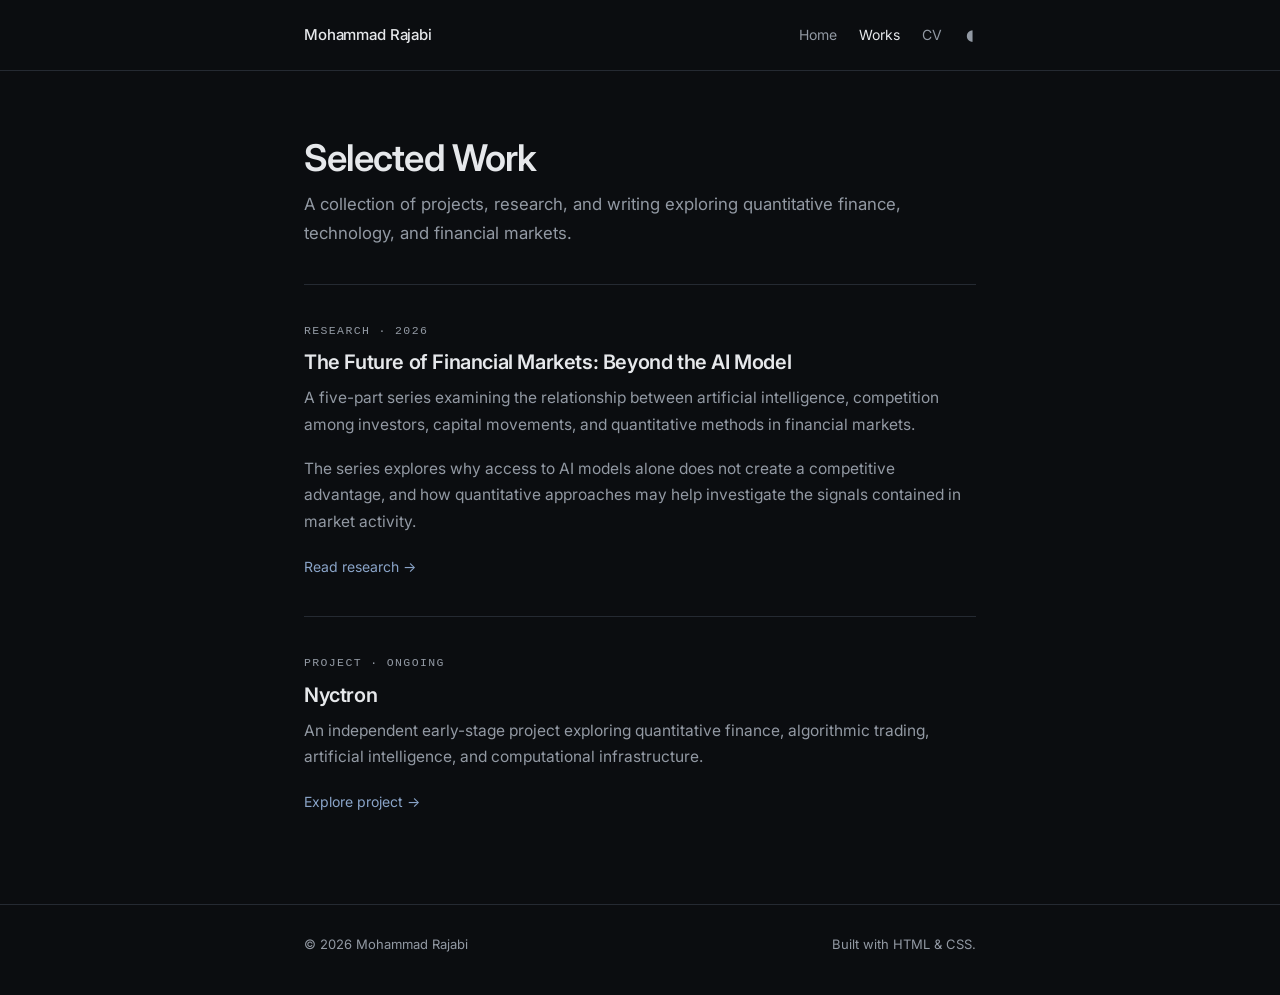
==== works.html @ 16e27b31 "first version of website by deepseek" ====
<!DOCTYPE html>
<html lang="en" data-theme="dark">
<head>
  <meta charset="utf-8">
  <meta name="viewport" content="width=device-width, initial-scale=1">

  <title>Selected Work — Mohammad Rajabi</title>
  <meta name="description" content="Selected projects, research, and writing on quantitative finance, algorithmic trading, and technology.">

  <meta property="og:type" content="website">
  <meta property="og:title" content="Selected Work — Mohammad Rajabi">
  <meta property="og:description" content="Selected projects, research, and writing on quantitative finance, algorithmic trading, and technology.">

  <link rel="icon" href="assets/images/favicon.svg" type="image/svg+xml">

  <!-- Applies the saved theme before first paint. -->
  <script src="assets/js/theme.js"></script>

  <link rel="preconnect" href="https://fonts.googleapis.com">
  <link rel="preconnect" href="https://fonts.gstatic.com" crossorigin>
  <link rel="stylesheet" href="https://fonts.googleapis.com/css2?family=Inter:wght@400;500;600&display=swap">
  <link rel="stylesheet" href="assets/css/style.css">
</head>
<body>

  <a class="skip-link" href="#main">Skip to content</a>

  <header class="site-header">
    <div class="container header-inner">
      <a class="brand" href="index.html">Mohammad Rajabi</a>

      <nav class="nav" aria-label="Primary">
        <a href="index.html">Home</a>
        <a href="works.html" aria-current="page">Works</a>
        <a href="cv.pdf">CV</a>
        <button class="theme-toggle" type="button" data-theme-toggle aria-label="Switch to light theme">&#9686;</button>
      </nav>
    </div>
  </header>

  <main id="main" class="container">

    <h1>Selected Work</h1>
    <p class="lede">A collection of projects, research, and writing exploring quantitative finance, technology, and financial markets.</p>

    <!-- To add a new entry: copy one <article> block below and edit its contents. -->

    <article class="work-item">
      <p class="meta">Research &middot; 2026</p>
      <h2><a href="works/future-of-financial-markets.html">The Future of Financial Markets: Beyond the AI Model</a></h2>

      <p>A five-part series examining the relationship between artificial intelligence, competition among investors, capital movements, and quantitative methods in financial markets.</p>
      <p>The series explores why access to AI models alone does not create a competitive advantage, and how quantitative approaches may help investigate the signals contained in market activity.</p>

      <a class="more" href="works/future-of-financial-markets.html">Read research <span aria-hidden="true">&rarr;</span></a>
    </article>

    <article class="work-item">
      <p class="meta">Project &middot; Ongoing</p>
      <h2><a href="works/nyctron.html">Nyctron</a></h2>

      <p>An independent early-stage project exploring quantitative finance, algorithmic trading, artificial intelligence, and computational infrastructure.</p>

      <a class="more" href="works/nyctron.html">Explore project <span aria-hidden="true">&rarr;</span></a>
    </article>

  </main>

  <footer class="site-footer">
    <div class="container footer-inner">
      <p>&copy; 2026 Mohammad Rajabi</p>
      <p>Built with HTML &amp; CSS.</p>
    </div>
  </footer>

</body>
</html>
---- assets/css/style.css ----
/* ============================================================
   Mohammad Rajabi — minimal portfolio
   Colors, type and spacing are all defined here.
   ============================================================ */

:root {
  --bg: #0B0D10;
  --text: #E6E8EB;
  --muted: #9299A3;
  --accent: #8AA4C8;
  --border: #252A32;

  --font-sans: "Inter", -apple-system, BlinkMacSystemFont, "Segoe UI", Roboto, Helvetica, Arial, sans-serif;
  --font-mono: ui-monospace, SFMono-Regular, Menlo, Consolas, "Liberation Mono", monospace;

  color-scheme: dark;
}

[data-theme="light"] {
  --bg: #FFFFFF;
  --text: #17191D;
  --muted: #666D78;
  --accent: #365D8D;
  --border: #E5E7EB;

  color-scheme: light;
}

/* ---------- Base ---------- */

*,
*::before,
*::after { box-sizing: border-box; }

body {
  margin: 0;
  background-color: var(--bg);
  color: var(--text);
  font-family: var(--font-sans);
  font-size: 16px;
  line-height: 1.7;
  -webkit-font-smoothing: antialiased;
  -moz-osx-font-smoothing: grayscale;
}

h1, h2, h3 {
  margin: 0 0 12px;
  font-weight: 600;
  line-height: 1.25;
  letter-spacing: -0.015em;
}

h1 {
  font-size: clamp(1.85rem, 5vw, 2.3rem);
  letter-spacing: -0.025em;
  margin-bottom: 10px;
}

h2 { font-size: 1.2rem; }
h3 { font-size: 1rem; }

p { margin: 0 0 18px; }

a { color: var(--accent); text-decoration: none; }
a:hover { text-decoration: underline; text-underline-offset: 2px; }

:focus-visible {
  outline: 2px solid var(--accent);
  outline-offset: 3px;
  border-radius: 2px;
}

::selection { background: var(--accent); color: var(--bg); }

.skip-link { position: absolute; left: -9999px; top: 0; }
.skip-link:focus {
  left: 24px;
  top: 12px;
  z-index: 10;
  padding: 8px 12px;
  background: var(--bg);
  border: 1px solid var(--border);
  color: var(--text);
  font-size: 14px;
}

/* ---------- Layout ---------- */

.container {
  width: 100%;
  max-width: 720px;
  margin: 0 auto;
  padding-left: 24px;
  padding-right: 24px;
}

main {
  padding-top: 64px;
  padding-bottom: 88px;
}

.section {
  margin-top: 56px;
  padding-top: 56px;
  border-top: 1px solid var(--border);
}

.section:first-child {
  margin-top: 0;
  padding-top: 0;
  border-top: 0;
}

/* ---------- Header ---------- */

.site-header { border-bottom: 1px solid var(--border); }

.header-inner {
  display: flex;
  flex-wrap: wrap;
  align-items: center;
  justify-content: space-between;
  gap: 10px 24px;
  padding-top: 22px;
  padding-bottom: 22px;
}

.brand {
  color: var(--text);
  font-size: 15px;
  font-weight: 500;
  letter-spacing: -0.01em;
}

.nav {
  display: flex;
  align-items: center;
  gap: 22px;
  font-size: 14px;
}

.nav a { color: var(--muted); }
.nav a:hover { color: var(--text); text-decoration: none; }
.nav a[aria-current="page"] { color: var(--text); }

.theme-toggle {
  display: inline-flex;
  align-items: center;
  justify-content: center;
  padding: 2px;
  font-family: inherit;
  font-size: 15px;
  line-height: 1;
  color: var(--muted);
  background: none;
  border: 0;
  border-radius: 4px;
  cursor: pointer;
}

.theme-toggle:hover { color: var(--text); }

/* ---------- Text helpers ---------- */

.label {
  font-family: var(--font-mono);
  font-size: 12px;
  font-weight: 500;
  letter-spacing: 0.14em;
  text-transform: uppercase;
  color: var(--muted);
  margin: 0 0 22px;
}

.meta {
  font-family: var(--font-mono);
  font-size: 11.5px;
  letter-spacing: 0.12em;
  text-transform: uppercase;
  color: var(--muted);
  margin: 0 0 10px;
}

.subtitle {
  color: var(--muted);
  margin: 0 0 28px;
}

.lede {
  color: var(--muted);
  font-size: 1.05rem;
  margin-bottom: 36px;
}

/* ---------- Inline link rows ---------- */

.links {
  display: flex;
  flex-wrap: wrap;
  gap: 8px 24px;
  margin: 26px 0 0;
  padding: 0;
  list-style: none;
  font-size: 14px;
}

/* ---------- Areas of interest ---------- */

.areas {
  display: grid;
  gap: 28px;
  margin: 0;
  padding: 0;
  list-style: none;
}

.areas li {
  display: grid;
  grid-template-columns: 42px 1fr;
  gap: 0 12px;
}

.areas .num {
  font-family: var(--font-mono);
  font-size: 12px;
  letter-spacing: 0.08em;
  color: var(--muted);
  padding-top: 4px;
}

.areas h3 { margin: 0 0 4px; }

.areas p {
  margin: 0;
  font-size: 0.95rem;
  color: var(--muted);
}

/* ---------- Call to action ---------- */

.cta {
  display: inline-block;
  margin-top: 6px;
  padding-bottom: 6px;
  font-size: clamp(1.1rem, 3.4vw, 1.35rem);
  font-weight: 500;
  letter-spacing: -0.015em;
  color: var(--text);
  border-bottom: 1px solid var(--border);
}

.cta:hover {
  color: var(--accent);
  border-bottom-color: var(--accent);
  text-decoration: none;
}

/* ---------- Works list ---------- */

.work-item {
  padding: 36px 0;
  border-top: 1px solid var(--border);
}

.work-item:last-child { padding-bottom: 0; }

.work-item h2 {
  font-size: 1.25rem;
  letter-spacing: -0.02em;
  margin: 0 0 10px;
}

.work-item h2 a { color: var(--text); }
.work-item h2 a:hover { color: var(--accent); text-decoration: none; }

.work-item p:not(.meta) {
  color: var(--muted);
  font-size: 0.97rem;
}

.more {
  display: inline-block;
  margin-top: 2px;
  font-size: 14px;
}

/* ---------- Article pages ---------- */

.article .lede { margin-bottom: 32px; }

.back {
  margin-top: 56px;
  padding-top: 28px;
  border-top: 1px solid var(--border);
  font-size: 14px;
}

/* ---------- Footer ---------- */

.site-footer {
  padding: 28px 0 40px;
  border-top: 1px solid var(--border);
  font-size: 13px;
  color: var(--muted);
}

.footer-inner {
  display: flex;
  flex-wrap: wrap;
  justify-content: space-between;
  gap: 4px 24px;
}

.footer-inner p { margin: 0; }

/* ---------- Responsive ---------- */

@media (max-width: 600px) {
  main { padding-top: 44px; padding-bottom: 64px; }
  .section { margin-top: 44px; padding-top: 44px; }
  .nav { gap: 18px; }
  .work-item { padding: 30px 0; }
}
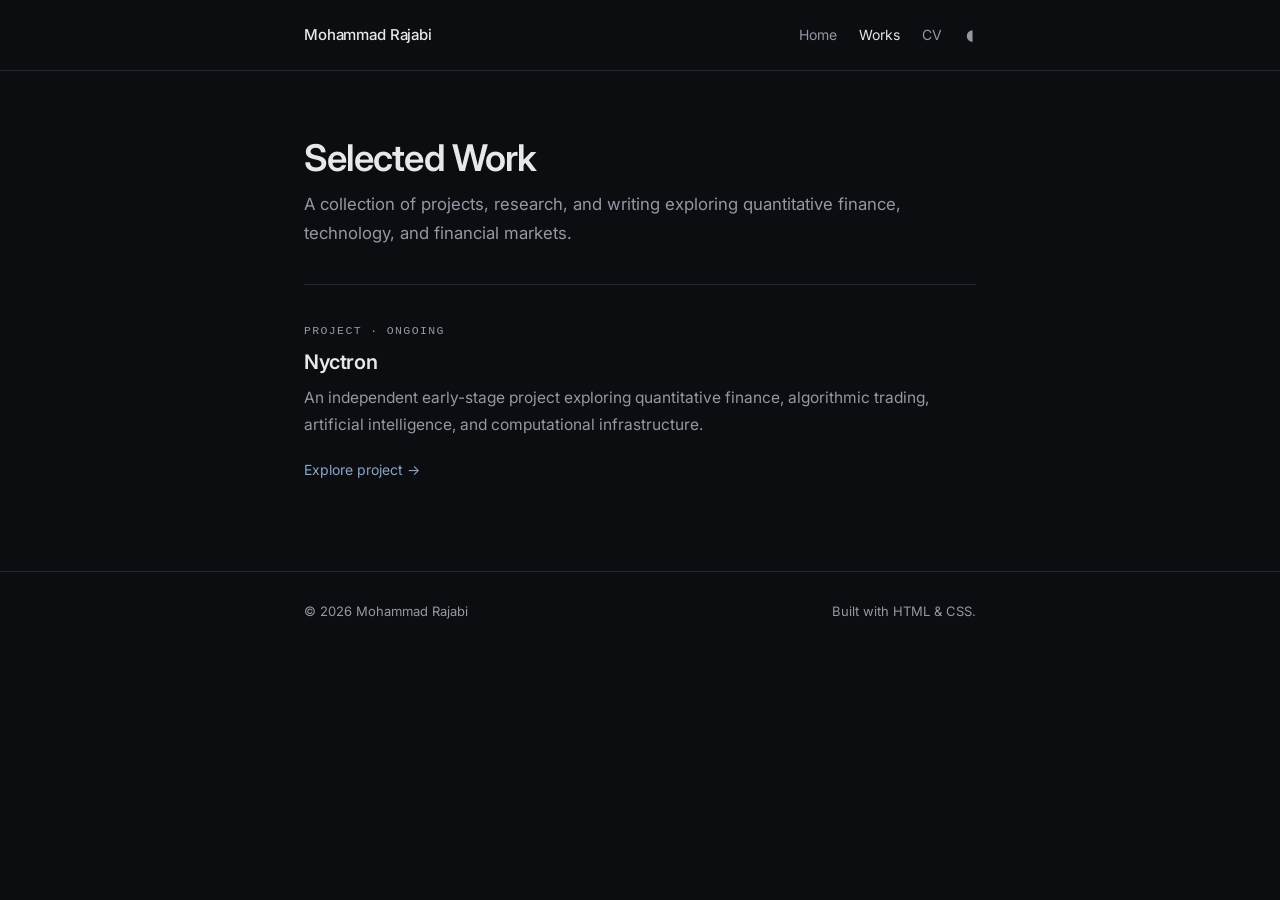
==== commit f57d96ea: "deleting the extra page" ====
--- a/works.html
+++ b/works.html
@@ -4,7 +4,7 @@
   <meta charset="utf-8">
   <meta name="viewport" content="width=device-width, initial-scale=1">
 
-  <title>Selected Work — Mohammad Rajabi</title>
+  <title>Selected Work - Mohammad Rajabi</title>
   <meta name="description" content="Selected projects, research, and writing on quantitative finance, algorithmic trading, and technology.">
 
   <meta property="og:type" content="website">
@@ -46,16 +46,6 @@
     <!-- To add a new entry: copy one <article> block below and edit its contents. -->
 
     <article class="work-item">
-      <p class="meta">Research &middot; 2026</p>
-      <h2><a href="works/future-of-financial-markets.html">The Future of Financial Markets: Beyond the AI Model</a></h2>
-
-      <p>A five-part series examining the relationship between artificial intelligence, competition among investors, capital movements, and quantitative methods in financial markets.</p>
-      <p>The series explores why access to AI models alone does not create a competitive advantage, and how quantitative approaches may help investigate the signals contained in market activity.</p>
-
-      <a class="more" href="works/future-of-financial-markets.html">Read research <span aria-hidden="true">&rarr;</span></a>
-    </article>
-
-    <article class="work-item">
       <p class="meta">Project &middot; Ongoing</p>
       <h2><a href="works/nyctron.html">Nyctron</a></h2>
 
@@ -74,4 +64,4 @@
   </footer>
 
 </body>
-</html>+</html>
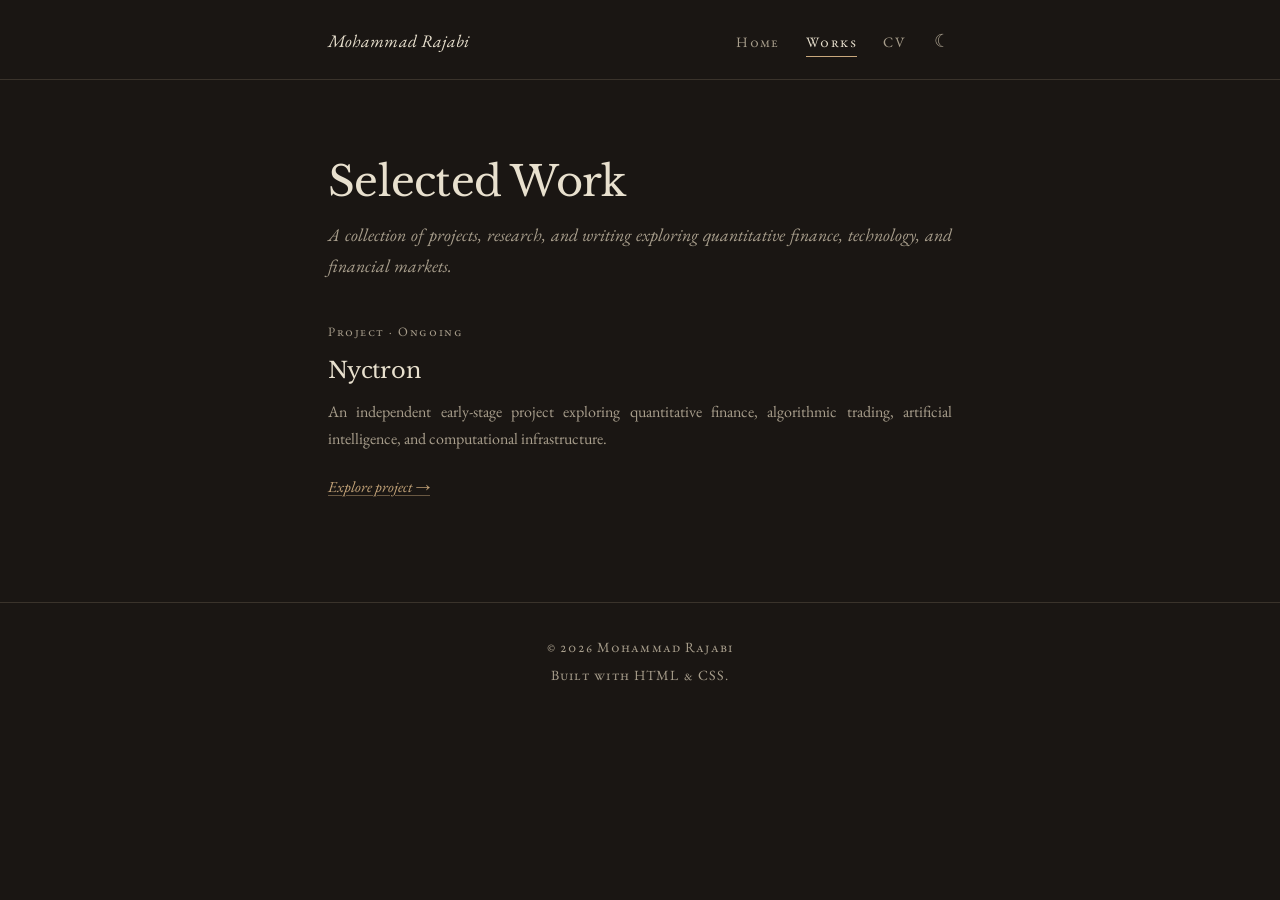
==== commit 9762d27a: "change the font" ====
--- a/works.html
+++ b/works.html
@@ -18,7 +18,7 @@
 
   <link rel="preconnect" href="https://fonts.googleapis.com">
   <link rel="preconnect" href="https://fonts.gstatic.com" crossorigin>
-  <link rel="stylesheet" href="https://fonts.googleapis.com/css2?family=Inter:wght@400;500;600&display=swap">
+  <link rel="stylesheet" href="https://fonts.googleapis.com/css2?family=EB+Garamond:ital,wght@0,400;0,500;1,400&family=Libre+Baskerville:ital,wght@0,400;0,700;1,400&display=swap">
   <link rel="stylesheet" href="assets/css/style.css">
 </head>
 <body>
--- a/assets/css/style.css
+++ b/assets/css/style.css
@@ -1,29 +1,33 @@
 /* ============================================================
-   Mohammad Rajabi — minimal portfolio
-   Colors, type and spacing are all defined here.
+   Mohammad Rajabi — classical editorial portfolio
+   Cream, old-book palette with serif typography.
    ============================================================ */
 
 :root {
-  --bg: #0B0D10;
-  --text: #E6E8EB;
-  --muted: #9299A3;
-  --accent: #8AA4C8;
-  --border: #252A32;
-
-  --font-sans: "Inter", -apple-system, BlinkMacSystemFont, "Segoe UI", Roboto, Helvetica, Arial, sans-serif;
-  --font-mono: ui-monospace, SFMono-Regular, Menlo, Consolas, "Liberation Mono", monospace;
+  --bg: #F5EFE3;
+  --surface: #EFE6D4;
+  --text: #1E1A15;
+  --muted: #6B6152;
+  --accent: #7A2E26;
+  --border: #D8CDB6;
+  --underline: rgba(122, 46, 38, 0.4);
+
+  --font-serif: "EB Garamond", "Iowan Old Style", "Palatino Linotype", Palatino, Georgia, "Times New Roman", serif;
+  --font-display: "Libre Baskerville", "Iowan Old Style", "Palatino Linotype", Georgia, serif;
+
+  color-scheme: light;
+}
+
+[data-theme="dark"] {
+  --bg: #1A1613;
+  --surface: #221D19;
+  --text: #E8E0CE;
+  --muted: #A89E8C;
+  --accent: #C9A87C;
+  --border: #3A332B;
+  --underline: rgba(201, 168, 124, 0.45);
 
   color-scheme: dark;
-}
-
-[data-theme="light"] {
-  --bg: #FFFFFF;
-  --text: #17191D;
-  --muted: #666D78;
-  --accent: #365D8D;
-  --border: #E5E7EB;
-
-  color-scheme: light;
 }
 
 /* ---------- Base ---------- */
@@ -32,52 +36,82 @@
 *::before,
 *::after { box-sizing: border-box; }
 
+html {
+  -webkit-text-size-adjust: 100%;
+}
+
 body {
   margin: 0;
   background-color: var(--bg);
   color: var(--text);
-  font-family: var(--font-sans);
-  font-size: 16px;
-  line-height: 1.7;
+  font-family: var(--font-serif);
+  font-size: 18px;
+  line-height: 1.75;
+  font-feature-settings: "kern" 1, "liga" 1;
   -webkit-font-smoothing: antialiased;
   -moz-osx-font-smoothing: grayscale;
+  text-rendering: optimizeLegibility;
 }
 
 h1, h2, h3 {
-  margin: 0 0 12px;
-  font-weight: 600;
+  font-family: var(--font-display);
+  font-weight: 400;
   line-height: 1.25;
-  letter-spacing: -0.015em;
+  margin: 0 0 14px;
+  letter-spacing: -0.005em;
 }
 
 h1 {
-  font-size: clamp(1.85rem, 5vw, 2.3rem);
-  letter-spacing: -0.025em;
-  margin-bottom: 10px;
-}
-
-h2 { font-size: 1.2rem; }
-h3 { font-size: 1rem; }
-
-p { margin: 0 0 18px; }
-
-a { color: var(--accent); text-decoration: none; }
-a:hover { text-decoration: underline; text-underline-offset: 2px; }
+  font-size: clamp(1.95rem, 5.2vw, 2.6rem);
+  letter-spacing: -0.018em;
+  margin-bottom: 12px;
+}
+
+h2 { font-size: 1.3rem; }
+h3 { font-size: 1.05rem; }
+
+p {
+  margin: 0 0 1em;
+  text-align: justify;
+  hyphens: auto;
+  -webkit-hyphens: auto;
+}
+
+a {
+  color: var(--accent);
+  text-decoration: underline;
+  text-decoration-thickness: 1px;
+  text-underline-offset: 3px;
+  text-decoration-color: var(--underline);
+  transition: text-decoration-color 140ms ease, color 140ms ease;
+}
+
+a:hover {
+  text-decoration-color: var(--accent);
+}
 
 :focus-visible {
   outline: 2px solid var(--accent);
   outline-offset: 3px;
-  border-radius: 2px;
-}
-
-::selection { background: var(--accent); color: var(--bg); }
-
-.skip-link { position: absolute; left: -9999px; top: 0; }
+  border-radius: 1px;
+}
+
+::selection {
+  background: var(--accent);
+  color: var(--bg);
+}
+
+.skip-link {
+  position: absolute;
+  left: -9999px;
+  top: 0;
+}
+
 .skip-link:focus {
   left: 24px;
   top: 12px;
   z-index: 10;
-  padding: 8px 12px;
+  padding: 8px 14px;
   background: var(--bg);
   border: 1px solid var(--border);
   color: var(--text);
@@ -88,108 +122,159 @@
 
 .container {
   width: 100%;
-  max-width: 720px;
+  max-width: 680px;
   margin: 0 auto;
-  padding-left: 24px;
-  padding-right: 24px;
+  padding-left: 28px;
+  padding-right: 28px;
 }
 
 main {
+  padding-top: 76px;
+  padding-bottom: 100px;
+}
+
+.section {
+  position: relative;
+  margin-top: 64px;
   padding-top: 64px;
-  padding-bottom: 88px;
-}
-
-.section {
-  margin-top: 56px;
-  padding-top: 56px;
-  border-top: 1px solid var(--border);
+}
+
+.section::before {
+  content: "";
+  position: absolute;
+  top: 0;
+  left: 50%;
+  transform: translateX(-50%);
+  width: 38px;
+  height: 1px;
+  background: var(--border);
 }
 
 .section:first-child {
   margin-top: 0;
   padding-top: 0;
-  border-top: 0;
-}
+}
+
+.section:first-child::before { display: none; }
 
 /* ---------- Header ---------- */
 
-.site-header { border-bottom: 1px solid var(--border); }
+.site-header {
+  border-bottom: 1px solid var(--border);
+}
 
 .header-inner {
   display: flex;
   flex-wrap: wrap;
-  align-items: center;
+  align-items: baseline;
   justify-content: space-between;
-  gap: 10px 24px;
-  padding-top: 22px;
+  gap: 12px 24px;
+  padding-top: 26px;
   padding-bottom: 22px;
 }
 
 .brand {
-  color: var(--text);
-  font-size: 15px;
-  font-weight: 500;
-  letter-spacing: -0.01em;
+  font-family: var(--font-serif);
+  font-size: 1.1rem;
+  font-style: italic;
+  color: var(--text);
+  text-decoration: none;
+  letter-spacing: 0.005em;
+}
+
+.brand:hover {
+  color: var(--accent);
+  text-decoration: none;
 }
 
 .nav {
   display: flex;
-  align-items: center;
-  gap: 22px;
-  font-size: 14px;
-}
-
-.nav a { color: var(--muted); }
-.nav a:hover { color: var(--text); text-decoration: none; }
-.nav a[aria-current="page"] { color: var(--text); }
+  align-items: baseline;
+  gap: 26px;
+  font-size: 0.9rem;
+  font-variant: small-caps;
+  letter-spacing: 0.1em;
+}
+
+.nav a {
+  color: var(--muted);
+  text-decoration: none;
+}
+
+.nav a:hover {
+  color: var(--text);
+  text-decoration: none;
+}
+
+.nav a[aria-current="page"] {
+  color: var(--text);
+  border-bottom: 1px solid var(--accent);
+  padding-bottom: 2px;
+}
 
 .theme-toggle {
   display: inline-flex;
   align-items: center;
   justify-content: center;
-  padding: 2px;
-  font-family: inherit;
-  font-size: 15px;
+  padding: 0 2px;
+  font-size: 0;
   line-height: 1;
   color: var(--muted);
   background: none;
   border: 0;
-  border-radius: 4px;
   cursor: pointer;
-}
-
-.theme-toggle:hover { color: var(--text); }
+  border-radius: 2px;
+}
+
+.theme-toggle::before {
+  content: "\263C"; /* ☼ sun */
+  font-family: var(--font-serif);
+  font-size: 1.1rem;
+  line-height: 1;
+}
+
+[data-theme="dark"] .theme-toggle::before {
+  content: "\263E"; /* ☾ moon */
+}
+
+.theme-toggle:hover { color: var(--accent); }
 
 /* ---------- Text helpers ---------- */
 
 .label {
-  font-family: var(--font-mono);
-  font-size: 12px;
-  font-weight: 500;
-  letter-spacing: 0.14em;
-  text-transform: uppercase;
-  color: var(--muted);
-  margin: 0 0 22px;
+  font-family: var(--font-serif);
+  font-size: 0.82rem;
+  font-weight: 400;
+  font-variant: small-caps;
+  letter-spacing: 0.16em;
+  color: var(--muted);
+  margin: 0 0 26px;
 }
 
 .meta {
-  font-family: var(--font-mono);
-  font-size: 11.5px;
+  font-family: var(--font-serif);
+  font-size: 0.8rem;
+  font-variant: small-caps;
   letter-spacing: 0.12em;
-  text-transform: uppercase;
-  color: var(--muted);
-  margin: 0 0 10px;
+  color: var(--muted);
+  margin: 0 0 12px;
+  text-align: left;
 }
 
 .subtitle {
   color: var(--muted);
-  margin: 0 0 28px;
+  font-size: 1.05rem;
+  font-style: italic;
+  margin: 0 0 30px;
+  text-align: left;
 }
 
 .lede {
   color: var(--muted);
-  font-size: 1.05rem;
-  margin-bottom: 36px;
+  font-size: 1.12rem;
+  font-style: italic;
+  line-height: 1.7;
+  margin-bottom: 40px;
 }
 
 /* ---------- Inline link rows ---------- */
@@ -197,18 +282,18 @@
 .links {
   display: flex;
   flex-wrap: wrap;
-  gap: 8px 24px;
-  margin: 26px 0 0;
+  gap: 10px 28px;
+  margin: 28px 0 0;
   padding: 0;
   list-style: none;
-  font-size: 14px;
+  font-size: 1rem;
 }
 
 /* ---------- Areas of interest ---------- */
 
 .areas {
   display: grid;
-  gap: 28px;
+  gap: 34px;
   margin: 0;
   padding: 0;
   list-style: none;
@@ -216,99 +301,131 @@
 
 .areas li {
   display: grid;
-  grid-template-columns: 42px 1fr;
-  gap: 0 12px;
+  grid-template-columns: 44px 1fr;
+  gap: 0 16px;
 }
 
 .areas .num {
-  font-family: var(--font-mono);
-  font-size: 12px;
-  letter-spacing: 0.08em;
-  color: var(--muted);
-  padding-top: 4px;
-}
-
-.areas h3 { margin: 0 0 4px; }
+  font-family: var(--font-serif);
+  font-style: italic;
+  font-size: 1rem;
+  color: var(--accent);
+  padding-top: 3px;
+  font-variant-numeric: oldstyle-nums;
+}
+
+.areas h3 {
+  margin: 0 0 6px;
+  font-family: var(--font-serif);
+  font-style: italic;
+  font-weight: 400;
+  font-size: 1.08rem;
+  color: var(--text);
+  letter-spacing: 0;
+}
 
 .areas p {
   margin: 0;
-  font-size: 0.95rem;
-  color: var(--muted);
+  font-size: 0.98rem;
+  color: var(--muted);
+  line-height: 1.65;
+  text-align: left;
 }
 
 /* ---------- Call to action ---------- */
 
 .cta {
   display: inline-block;
-  margin-top: 6px;
-  padding-bottom: 6px;
-  font-size: clamp(1.1rem, 3.4vw, 1.35rem);
-  font-weight: 500;
-  letter-spacing: -0.015em;
-  color: var(--text);
-  border-bottom: 1px solid var(--border);
+  margin-top: 4px;
+  padding-bottom: 5px;
+  font-family: var(--font-serif);
+  font-size: clamp(1.2rem, 3.6vw, 1.45rem);
+  font-style: italic;
+  color: var(--text);
+  border-bottom: 1px solid var(--accent);
+  text-decoration: none;
 }
 
 .cta:hover {
   color: var(--accent);
-  border-bottom-color: var(--accent);
   text-decoration: none;
 }
 
 /* ---------- Works list ---------- */
 
 .work-item {
-  padding: 36px 0;
+  padding: 40px 0;
   border-top: 1px solid var(--border);
 }
 
+.work-item:first-of-type {
+  border-top: 0;
+  padding-top: 0;
+}
+
 .work-item:last-child { padding-bottom: 0; }
 
 .work-item h2 {
-  font-size: 1.25rem;
-  letter-spacing: -0.02em;
-  margin: 0 0 10px;
-}
-
-.work-item h2 a { color: var(--text); }
-.work-item h2 a:hover { color: var(--accent); text-decoration: none; }
+  font-family: var(--font-display);
+  font-size: 1.4rem;
+  letter-spacing: -0.01em;
+  line-height: 1.35;
+  margin: 0 0 12px;
+}
+
+.work-item h2 a {
+  color: var(--text);
+  text-decoration: none;
+}
+
+.work-item h2 a:hover {
+  color: var(--accent);
+  text-decoration: none;
+}
 
 .work-item p:not(.meta) {
   color: var(--muted);
-  font-size: 0.97rem;
+  font-size: 1rem;
+  line-height: 1.7;
 }
 
 .more {
   display: inline-block;
-  margin-top: 2px;
-  font-size: 14px;
+  margin-top: 6px;
+  font-size: 0.95rem;
+  font-style: italic;
 }
 
 /* ---------- Article pages ---------- */
 
-.article .lede { margin-bottom: 32px; }
+.article .lede { margin-bottom: 36px; }
 
 .back {
-  margin-top: 56px;
-  padding-top: 28px;
+  margin-top: 64px;
+  padding-top: 32px;
   border-top: 1px solid var(--border);
-  font-size: 14px;
+  font-size: 1rem;
+  font-style: italic;
+  text-align: center;
 }
 
 /* ---------- Footer ---------- */
 
 .site-footer {
-  padding: 28px 0 40px;
+  padding: 32px 0 44px;
   border-top: 1px solid var(--border);
-  font-size: 13px;
+  font-size: 0.88rem;
   color: var(--muted);
 }
 
 .footer-inner {
   display: flex;
-  flex-wrap: wrap;
-  justify-content: space-between;
-  gap: 4px 24px;
+  flex-direction: column;
+  align-items: center;
+  gap: 4px;
+  text-align: center;
+  font-variant: small-caps;
+  letter-spacing: 0.08em;
 }
 
 .footer-inner p { margin: 0; }
@@ -316,8 +433,27 @@
 /* ---------- Responsive ---------- */
 
 @media (max-width: 600px) {
-  main { padding-top: 44px; padding-bottom: 64px; }
-  .section { margin-top: 44px; padding-top: 44px; }
+  body { font-size: 17px; }
+
+  p {
+    text-align: left;
+    hyphens: none;
+    -webkit-hyphens: none;
+  }
+
+  main { padding-top: 48px; padding-bottom: 64px; }
+
+  .section { margin-top: 48px; padding-top: 48px; }
+
   .nav { gap: 18px; }
-  .work-item { padding: 30px 0; }
-}+
+  .work-item { padding: 32px 0; }
+
+  .areas { gap: 28px; }
+  .areas li { grid-template-columns: 36px 1fr; gap: 0 12px; }
+
+  .container {
+    padding-left: 22px;
+    padding-right: 22px;
+  }
+}
